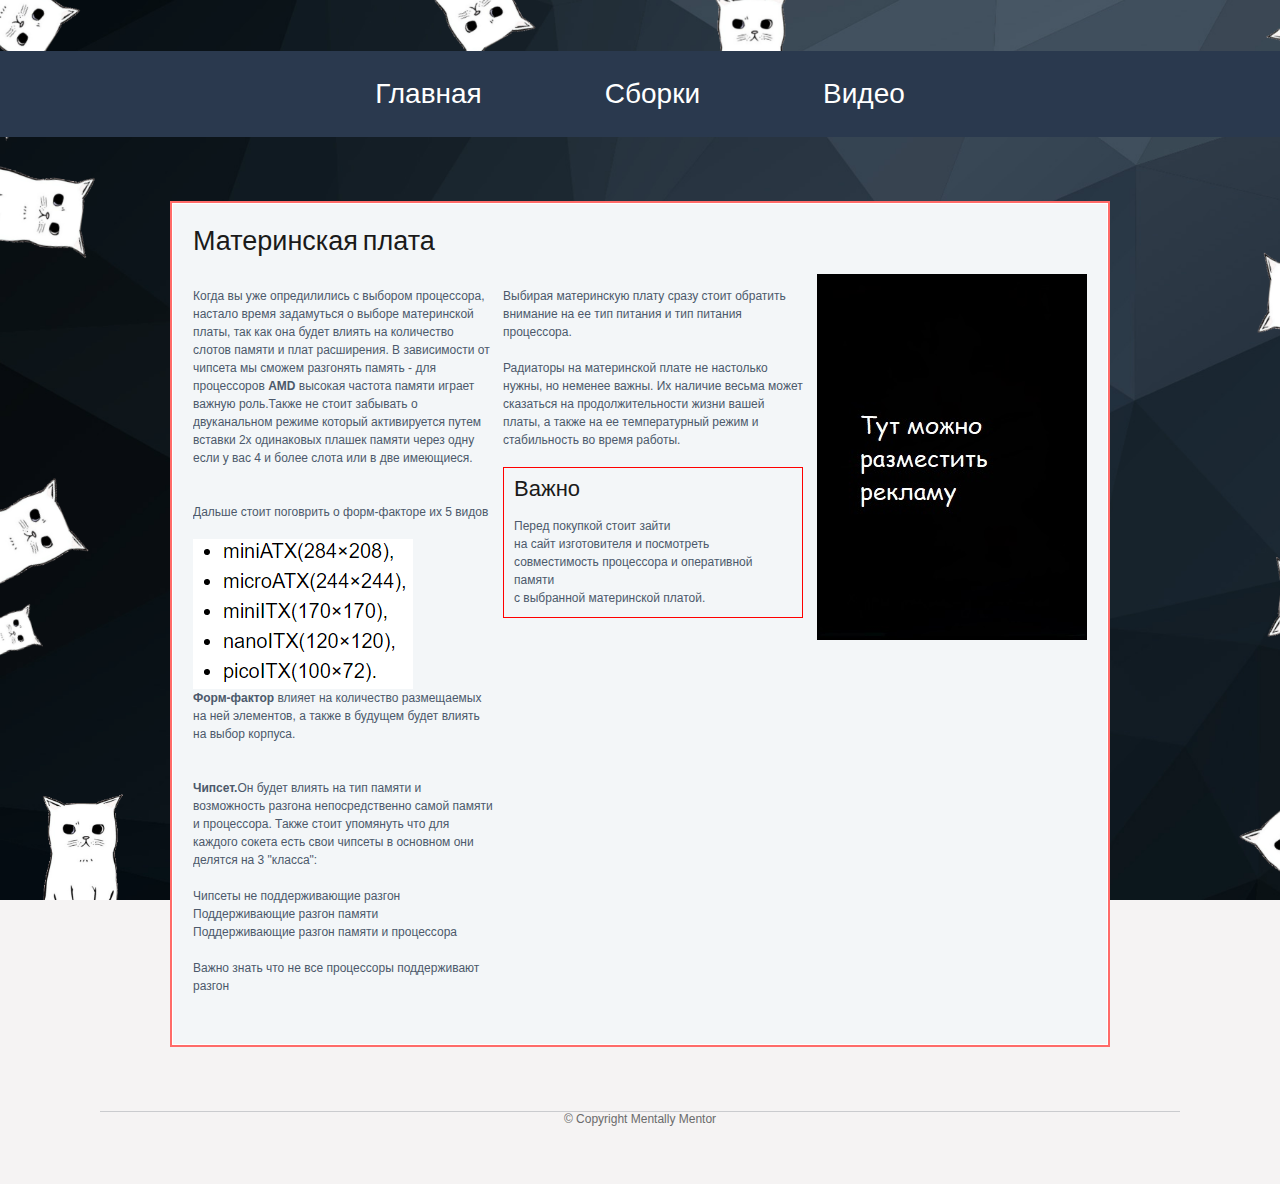
==== board.html @ f08c7e39 "new" ====
<!DOCTYPE html>
<html lang="en">
	<head>
		<meta charset="utf-8">
		<title>Заголовок</title>
		<meta name="format-detection" content="telephone=no" />
		<link rel="icon" href="images/favicon.ico">
		<link rel="shortcut icon" href="images/favicon.ico" />
		<link rel="stylesheet" href="css/form.css">
		<link rel="stylesheet" href="css/style.css">
		<link href='http://fonts.googleapis.com/css?family=Economica:700' rel='stylesheet' type='text/css'>
		<script src="js/jquery.js"></script>
		<script src="js/jquery-migrate-1.1.1.js"></script>
		<script src="js/script.js"></script>
		<script src="js/jquery.ui.totop.js"></script>
		<script src="js/superfish.js"></script>
		<script src="js/TMForm.js"></script>
		<script src="js/jquery.equalheights.js"></script>
		<script src="js/jquery.mobilemenu.js"></script>
		<script src="js/jquery.easing.1.3.js"></script>
		<script>
		$(document).ready(function(){
			$().UItoTop({ easingType: 'easeOutQuart' });
		})
		</script>
		
	</head>
	
	<body id="top">

		<div class="main">
			<header>
				<div class="clear"></div>
				<div class="container_12">
					<div class="grid_12">
						<h1>
							
						</h1>
					</div>
				</div>
			</header>
		</div>
		<div class="menu_block">
			<div class="container_12">
				<div class="grid_12">
					<nav class="horizontal-nav full-width horizontalNav-notprocessed">
						<ul class="sf-menu">
							<li><a href="index.html">Главная</a></li>
							
							<li><a href="index-2.html">Сборки</a></li>
							<li><a href="index-3.html">Видео</a></li>
							
						</ul>
					</nav>
					<div class="clear"></div>
				</div>
				<div class="clear"></div>
			</div>
		</div>
		<div class="main">

			<div class="content"><div class="ic"></div>
				<div class="container_12">
					<div class="grid_12">
						<div class="box">
							<div class="inner maxheight">
								<h3>Материнская плата</h3>
								<div class="map">
									
									<div class="clear"></div>
									<div class="grid_4 alpha">
									
										<address>
											
										</address>
										<p>Когда вы уже опредилились с выбором процессора, настало время задамуться о выборе материнской платы, так как она будет влиять на количество слотов памяти и плат расширения. В зависимости от чипсета мы сможем разгонять память - для процессоров <b>AMD</b> высокая частота памяти играет важную роль.Также не стоит забывать о двуканальном режиме который активируется путем вставки 2x одинаковых плашек памяти через одну если у вас 4 и более слота или в две имеющиеся.</p>
										<br>
										<p>Дальше стоит поговрить о форм-факторе их 5 видов</p>
										<img src="images/form.png" alt="">
										<p><b>Форм-фактор</b> влияет на количество размещаемых на ней элементов, а также в будущем будет влиять на выбор корпуса.</p>
										<br>
										<p><b>Чипсет.</b>Он будет влиять на тип памяти и возможность разгона непосредственно самой памяти и процессора. Также стоит упомянуть что для каждого сокета есть свои чипсеты в основном они делятся на 3 "класса":
										
										<li>Чипсеты не поддерживающие разгон</li>
										<li>Поддерживающие разгон памяти</li>
										<li>Поддерживающие разгон памяти и процессора</li></p><p>Важно знать что не все процессоры поддерживают разгон</p>
										

                                           

										
									</div>
									<div class="grid_4 alpha">
									
										<address>
											
										</address>
										<p>Выбирая материнскую плату сразу стоит обратить внимание на ее тип питания и тип питания процессора.</p>
									<p>Радиаторы на материнской плате не настолько нужны, но неменее важны. Их наличие весьма может сказаться на продолжительности жизни вашей платы, а также на ее температурный режим и стабильность во время работы.</p>
									<div class="check"><h4>Важно</h4>
										<dl>
												<dt><a>Перед покупкой стоит зайти <br>
													на сайт изготовителя и посмотреть<br>
													совместимость процессора и оперативной памяти <br>
													с выбранной материнской платой.<br></a>
												</dt>
											
											</dl>
											</div>
									</div>
									<div class="fright">
										<img src="images/rekl.jpg" alt="">
											
									</div>
									
								</div>
							</div>
						</div>
					</div>
				</div>
			</div>

			<footer>
				<div class="hor bg3"></div>
				<div class="container_12">
					<div class="grid_12">
				
						<div class="copy">
							<p class="link">&copy; Copyright Mentally Mentor</p>
						</div>
					</div>
				</div>
			</footer>
		</div>
	</body>
---- css/form.css ----
/****Form****/

#form {
	padding-top: 2px;
	width: 517px;
}

#form input {
	width: 100%;
	height: 29px;
	float:left;
	background: #f8f8f8;
	box-sizing: border-box;
	-webkit-appearance: none;
	-moz-box-sizing: border-box; /*Firefox 1-3*/
	-webkit-box-sizing: border-box; /* Safari */
	color: #4c596b;
    font: 12px/18px Arial, Helvetica, sans-serif;
	border: 2px solid #cfd5da;
    padding: 5px 12px 6px;
}


#form textarea {
	width: 100%;
	height:237px;
	position: relative;
	resize:none;
	overflow: hidden;
	box-sizing: border-box;
	-webkit-appearance: none;
	-moz-box-sizing: border-box; /*Firefox 1-3*/
	-webkit-box-sizing: border-box; /* Safari */
	float:left;
	margin: 0;
	color: #4c596b;
    font: 12px/18px Arial, Helvetica, sans-serif;
	border: 2px solid #cfd5da;
	background: #f8f8f8;
    padding: 5px 12px 6px;	
}



#form ._placeholder {
	transition: 0.5s ease;
	-o-transition: 0.5s ease;
	-webkit-transition: 0.5s ease;
	color: #4c596b;
    font: 12px/18px Arial, Helvetica, sans-serif;
	border: 2px solid transparent;
    padding: 5px 12px 6px;
	height: 29px !important;
	width: 100% !important;
	box-sizing: border-box;
	-moz-box-sizing: border-box; /*Firefox 1-3*/
	-webkit-box-sizing: border-box; /* Safari */
	position: absolute;
	right: 0;
	top: 0 !important;
	bottom: 0;
	left: 0;
	cursor: text !important;
	display: block;
}

#form ._placeholder.hidden {
	display: none;
}

#form ._placeholder.focused {
	opacity: 0.3;
}


#form .message ._placeholder {
	height: 100% !important;
}
#form label {
	position:relative;
	display: block;
	min-height: 40px;
	float: left;
	width: 169px;
}

#form label+label {
	margin-left: 5px;
}


#form label.message {
	width: 100%;
	position: relative;
	margin-left: 0;
}




#form .error-message, #form .empty-message {
	color: #E02A05;
	font-size: 10px;
	line-height:14px;
	width:auto;
	position: absolute;
	z-index: 999;
	top: 10px;
	opacity: 0;
	right: 5px;
	float:left;
	transition: 0.5s ease;
	-o-transition: 0.5s ease;
	-webkit-transition: 0.5s ease;
}

/*#form .message .error-message, #form .message .empty-message {
	bottom: -16px;
}*/




#form .invalid .error-message, #form .empty .empty-message {
	opacity: 1;
}

.btns {
	text-align: right;
	padding-top: 24px;
	font-size: 0;
	line-height: 0;

}

.btns a.btn {
	margin-top: 0;
	text-align: center;
	margin-left: 5px;

}

.btns a.btn+a.btn {
	
}




.message br {
	height: 0;
	line-height: 0;
}

#form .success-message {
	position: absolute;
	background: #f8f8f8;
	border: 2px solid #cfd5da;
	width: 100%;
	color: #4c4c4c;
    font: 14px/18px Arial, Helvetica, sans-serif;
	display: none;
	opacity: 0;
	height: 116px;
    opacity: 0;
    padding: 46px 10px;
	text-align: center;
	z-index: 999;
	box-sizing: border-box;
	-moz-box-sizing: border-box; /*Firefox 1-3*/
	-webkit-box-sizing: border-box; /* Safari */
	transition: 0.5s ease;
	-o-transition: 0.5s ease;
	-webkit-transition: 0.5s ease;
}

#form.success .success-message {
	display: block;
	opacity: 1;
}

.success_wrapper {
	position: relative;	
}
---- css/style.css ----
@import "reset.css";
@import "grid.css";
@import "font-awesome.css";
@import "superfish.css";
@media screen and (max-width: 480px) {
div. {width: 110px; height:100px;}
}
@media screen and (max-width: 320px) {
div. {width: 98px;}
}
html {
	width: 100%;


}


a[href^="tel:"] {
 color: inherit;
 text-decoration: none;
}

* {
	-webkit-text-size-adjust: none;
}





body {
	position: relative;
	min-width: 10;

    background: url(../images/bg2.png) 0 0 no-repeat #f5f3f3;
	background-size: cover;
	background-attachment: fixed;
    color: #4c596b;
    font: 12px/18px Arial, Helvetica, sans-serif;
}



.ic {
	border:0;
	float:right;
	background:#fff;
	color:#f00;
	width:50%;
	line-height:10px;
	font-size:10px;
	margin:-220% 0 0 0;
	overflow:hidden;
	padding:0
}

p {
    margin-bottom: 18px;
}


	strong {
		font-weight: 700;
	}

address {
	font-style: normal;
}



input {
	border-radius: 0 !important;
	outline: none !important;
}


img {
	max-width: 100%;
}






h1, h2, h3, h4, h5, h6 {
    font-family: 'Economica', sans-serif;;
	color: #1a1a1a;
    font-weight: normal;
}

h3 {
    font-size: 27px;
    line-height: 35px;
    padding-top: 18px;
    margin-bottom: 19px;
}

h4 {
    font-size: 22px;
    line-height: 20px;
    font-weight: bold;
    padding-top: 54px;
    margin-bottom: 26px;
}

h4.head1 {
    padding-top: 51px;
}

.map h4 {
    padding-top: 0;
    margin-bottom: 19px;
    font-weight: normal;
}



ul {
	padding: 0;
	margin: 0;
	list-style: none;
}




ul.list li {
    padding-left: 27px;
    background: url(../images/marker.png) 0 5px no-repeat;
}

ul.list li a {
    text-decoration: underline;
}

ul.list  li+li {
    margin-top: 12px;
}



a {
	text-decoration: none;
	color: inherit;
	outline: none;
	transition: 0.5s ease;
	-o-transition: 0.5s ease;
	-webkit-transition: 0.5s ease;
}

a:hover {
	color: #ff5241;
}

a.btn {
    color: #fff;
    background-color: #c8ced4;
    display: inline-block;
    font: 18px/18px 'Economica', sans-serif;
    padding: 8px 27px 10px;
    margin-top: 21px;
}

a.btn:hover {
    background-color: #FF6B69;
}



.mb0 {
	margin-bottom: 0px !important;
}
.m0 {
	margin: 0 !important;
}
.pad0 {
	padding: 0 !important;
}

.pad1 {
}


.img_inner {
	max-width: 100%;
	-moz-box-sizing: border-box;
	-webkit-box-sizing: border-box;
	-o-box-sizing: border-box;
	box-sizing: border-box;
	margin-bottom: 19px;
	margin-top: 0px;
}

.check{
border: 1px solid red;
    padding: 10px;
}

.fleft {
	float: left;
	width: auto !important;
	margin-right: 20px;
	margin-bottom: 0px;
	margin-top: 0px;
}


.oh {
	overflow: hidden;
}
.fright {
	float: right !important;
}
.upp {
	text-transform: uppercase;
}

.nowrap {
    white-space: nowrap;
}

.alright {
	text-align: right;
}
.center {
	text-align: center;
}
.wrapper, .extra_wrapper {
	overflow: hidden;
}
.clear {
	float: none !important;
	clear: both;
}

.nowrap {
    white-space: nowrap;
}




.main {
    width: 1080px;
    margin: 0 auto;

	
}


header {
	display: block;
    overflow: hidden;
    padding: 28px 0 0;
    position: relative;

}


header h1 {
	position: relative;
    text-align: center;
    z-index: 800;
    margin-bottom: 23px;
}



header h1 a {
	display: inline-block;
	overflow: hidden;
	width: 238px;
    height: 97px;
	font-size: 0;
	line-height: 0;
	text-indent: -999px;
	transition: 0s ease;
	-o-transition: 0s ease;
	-webkit-transition: 0s ease;
}
header h1 a img {
	display: block;
}





.content {
    padding-bottom: 64px;
    padding-top: 64px;
	
}

.page1 .content:after {
    width: 3px;
    background-color: #2a394e;
    left: 50%;
    position: absolute;
    display: block;
    margin-left: -1px;
    top: 0;
    bottom: 36px;
    content: '';
}


.page1  .content {
    position: relative;
    padding-top: 64px;
    padding-bottom: 36px;
}

.p1_box {
    position: relative;
    padding: 1px;
    margin-bottom: 36px;
	
   
}

.p1_box a.bot {
    margin-top: 1px;
    padding: 22px 0 20px 42px;
   
    display: block;
    position: relative;
    background-color: #B0C4DE;
    color: #2a394e;
    font: 27px/27px 'Economica', sans-serif;
}

.p1_box a.bot span {
    display: block;
    position: absolute;
    color: #fff;
    font-size: 18px;
    line-height: 18px;
    right: -1px;
    top: -1px;
    bottom: -1px;
    background-color: #4169E0;
    width: 81px;
    text-align: center;
    padding-top: 18px;
}

.p1_box a.bot:hover {
    background-color: #fff;
}

.p1_box.left {
    margin-right: 23px;
}

.p1_box.right {
    margin-left: 23px;
}

.p1_box.right:after {
    top: 126px;
    left: -12px;
    width: 0px;
height: 0px;
border-style: solid;
border-width: 10px 12px 10px 0;
border-color: transparent #6495ED transparent transparent;
}

.p1_box.right:before {
    left: -39px;
    right: auto;
    top: 132px;
}

.p1_box:after {
    position: absolute;
    width: 0px;
    content: '';
    right: -12px;
    top: 70px;
    height: 0px;
    border-style: solid;
    border-width: 10px 0 10px 12px;
    border-color: transparent transparent transparent #6495ED;

}

.p1_box:before {
    width: 9px;
    height: 9px;
    border-radius: 55px;
    content: '';
    right: -40px;
    z-index: 30;
    position: absolute;
    display: block;
    top: 76px;
    background-color: #6495ED;
}

.type {
    position: absolute;
    display: block;
    width: 52px;
    left: 47px;
    top: -2px;
    z-index: 20;
    height: 39px;
    background: url(../images/photo_icon.png) center 8px no-repeat #fff;
    box-shadow: 0 5px 5px rgba(0,0,0,0.15)
}


.cl2 {
    border-color: #B22222;
    margin-bottom: 38px;
}

.cl2 a.bot {
    border-color: #F08080;
    background-color: #F08080;
}

.cl2 .type {
    background-image: url(../images/penc_icon.png);
}

.gray_block {
    background-color: #f3f6f8;
    line-height: 24px;
    padding: 75px 32px 37px 25px;
}

.col1 {
    color: #ff6260;
}

.col1 a:hover {
    color: #000;
}

.cl2:after {
    top: 42px;
    border-color: transparent transparent transparent #F08080;
}

.cl2:before {
    background-color: #f57f7f;
    top: 48px;
}

.cl2 a.bot span {
    background-color: #2a394e;
}

.cl3 {
   position: relative;
   top: 1px;
   margin-bottom: 38px;
    border-color: #93c052;
}

.cl3 a.bot {
    background-color: #93c052;
    border-color: #93c052;
}

.cl3 a.bot span {
    background-color: #a9cd75;
}

a.bot span strong {
    font-size: 46px;
    position: relative;
    top: -5px;
}

.cl3:before {
    top: 79px !important;
    background-color: #93c052;
}

.cl3.right:after  {
    top: 73px;
    border-color: transparent #93c052 transparent transparent;
}

.cl3 .type {
    background-image: url(../images/video_icon.png);
}

.cl4 {
    border-color: #2a394e;
}

.cl4 a.bot {
    background-color: #f3f6f8;
    border-color: #f3f6f8;
    padding-left: 70px;
    padding-top: 75px;
    margin-top: 0;
    padding-bottom: 59px;
    font-size: 36px;
    line-height: 36px;
}

.cl4 a.bot:hover {
    color: #fff;
    background-color: #2a394e;
    border-color: #2a394e;
}

.cl4 .type {
    background-image: url(../images/heart_icon.png);
}

.cl4:before {
    top: 57px !important;
    background-color: #2a394e;
}

.cl4.right:after {
    top: 52px;
    border-color: transparent #2a394e transparent transparent;
}

.p1_box.pos1.cl1:after {
    top: 42px;
}

.p1_box.pos1.cl1:before {
    top: 47px;
}

.p1_box.pos1.cl3 {
    border-top-width: 3px;
    position: relative;
    top: 2px;
}
.p1_box.pos1.cl3:after {
    top: 57px;
    border-color: transparent transparent transparent #93C052;
}

.p1_box.pos1.cl3:before {
    top: 63px !important;
}

.p1_box.pos1.cl3 .type {
    top: -3px;
}

.cl5 {
    border-bottom-width: 1px;
    position: relative;
    top: 1px;
    border-color: #ffe388;
}

.cl5:before {
    background-color: #ffe388;
    top: 47px !important;
}

.cl5:after {
    top: 41px !important;
    border-color: transparent #ffe388 transparent transparent !important;
}

.cl5 a.bot {
    border-color: #ffe388;
    background-color: #ffe388;
}

.cl5 a.bot span {
    background-color: #ffe9a1;
}

.cl5 .type {
    background-image: url(../images/comment_icon.png);
}

.cl5 blockquote {
    background: url(../images/quotes_bg.png) 8px 40px no-repeat #f3f6f8;
    line-height: 24px;
    font-style: italic;
    padding: 50px 12px 9px 34px;
}

.p1_box.right.cl2 {
    position: relative;
    top: 2px;
}

.p1_box.right.cl2:before {
    top: 59px;
}

.p1_box.right.cl2:after {
    top: 53px;
    border-color: transparent #7AE0ED transparent transparent !important;
}

a.round {
    width: 83px;
    height: 83px;
    border-radius: 500px;
    background-color: #2a394e;
    font-size: 18px;
    line-height: 20px;
    text-align: center;
    display: block;
    color: #fff;
    margin: 1px auto 0;
    position: relative;
    z-index: 30;
    padding-top: 22px;
    -moz-box-sizing: border-box;
    -webkit-box-sizing: border-box;
    -o-box-sizing: border-box;
    box-sizing: border-box;
}

a.round:hover {
    background-color: #FF6765; 
}

.box {
    background-color: #f3f6f8;
    border: 2px solid #ff6b69;

}

.inner {
    padding: 0 20px 31px;
    border: 1px solid #fff;
}

.col2 {
    color: #2a394e;
}

.block1 {
    padding-top: 4px;
}

.block1+.block1 {
    margin-top: 16px;
}

.block1 .col2 {
    padding-top: 7px;
    margin-bottom: 19px;
}

.block1 .count {
    float: left;
    font-size: 29px;
    color: #c8ced4;
    letter-spacing: 3px;
    min-width: 30px;
    font-weight: bold;
    font-family: 'Economica', sans-serif;
}

a.gal {
    display: block;
    background: url(../images/magnify.png) center center no-repeat #ff6260;
}

a.gal img {
    transition: 0.5s ease;
    -o-transition: 0.5s ease;
    -webkit-transition: 0.5s ease;
}

a.gal:hover img {
    opacity: 0.2;
}

.latest {
    overflow: hidden;

    margin-top: -1px;
    margin-left: -20px;
}

.latest a.gal {
    width: 117px;
    float: left;
    margin: 0 0 14px 20px;
}


.box1 {
    overflow: hidden;
    margin-top: 30px;
    background-color: #f3f6f8;
    border: 2px solid #ffe693;

}

.box1 .inner {
    border: 1px solid #fff;
    padding: 0;
}

.box1 blockquote {
    padding-bottom: 22px;
    padding-left: 46px;
    background: url(../images/quotes_bg.png) 21px 29px no-repeat;
    float: left;
    width: 230px;
    padding-top: 42px;

}

.box1 blockquote p {
    margin-bottom: 21px;
    font-style: italic;
}

.box1 blockquote+blockquote {
    margin-left: 40px;
}

.box1 blockquote span {
    margin-bottom: 3px;
    display: block;
    color: #2a394e;
    font: 18px/24px 'Economica', sans-serif;
}

.gallery {
    overflow: hidden;
    margin-top: -2px;
    margin-left: -4px;
}

.gallery a.gal {
    margin-left: 4px;
    margin-bottom: 4px;
    float: left;
}

.bx1 .inner {
    padding-bottom: 23px;
}

.video {
    padding-top: 18px;
    width: 100%;
    display: block;
}

.video iframe {
    height: 228px;
    width: 100%;
}

.video_block {
    margin-top: -3px;
}

.video_block +.video_block  {
    margin-top: 48px;
}

.video_block .title {
    margin-bottom: 14px;
    font-size: 18px;
    color: #2a394e;

}

.block2 {
    margin-top: -6px;
    overflow: hidden;
}

.block2+.block2 {
    margin-top: 40px;
}

.block2+.block2 +.block2 {
    margin-top: 42px;
}

.block2 time {
    display: block;
    float: left;
    width: 37px;
    margin-top: 4px;
    text-align: center;
    margin-right: 20px;
    font: bold 18px/20px 'Economica', sans-serif;

}

.block2  p {
    padding-bottom: 1px;
}

.block2 time span {
    display: block;
    margin-bottom: 6px;
    color: #fff;
    font-size: 24px;
    line-height: 40px;
    height: 40px;
    background-color: #c8ced4;
}


.map {
    overflow: hidden;
    position: relative;
    margin-top: -2px;
}

 

.map figure {
    position: relative;
	display: block;
	width: 100%;
    border: 2px solid #ffe388;
    margin-bottom: 33px;
	-moz-box-sizing: border-box;
	-webkit-box-sizing: border-box;
	-o-box-sizing: border-box;
	box-sizing: border-box;
}


.map figure iframe {
	width: 100%;
	height: 258px;
	max-width: 100%;
}
.map address {
    margin-bottom: 15px;
    margin-top: -2px;
	display: block;
}

.map .fright {
}

.map address dt {
    margin-bottom: 18px;
}

 address dd span {
	min-width: 70px;
	display: inline-block;
	text-align: left;
}

.map address dd span.col1 {
	min-width: 0;
}

 address dd strong {
    font-weight: normal;
 }

.map a {

}


a.link-1 {
    color: #4cb6c5;
    text-decoration: underline;
}

a.link-1:hover {
    color: #ed2c67;
}

footer {
	display: block;
    position: relative;
    z-index: 10;
    line-height: 14px;
    padding-bottom: 40px;
    color: #6b6b6b;

    text-align: center;
    border-top: 1px solid #cacbce;

}

.socials  {
    padding-top: 38px;
    font-size: 0;
    line-height: 0;
    padding-bottom: 17px;
}

.socials a {
    display: inline-block;
    width: 41px;
    height: 41px;
    position: relative;
    background-color: #92ce0a;
    background: url(../images/socials.png) 0 0 no-repeat;
}

.socials a:hover {
    opacity: 0.5;
}

.socials a+a {
    margin-left: 4px;
    background-position: -45px 0;
}

.socials a+a+a {
    background-position: right 0;
}
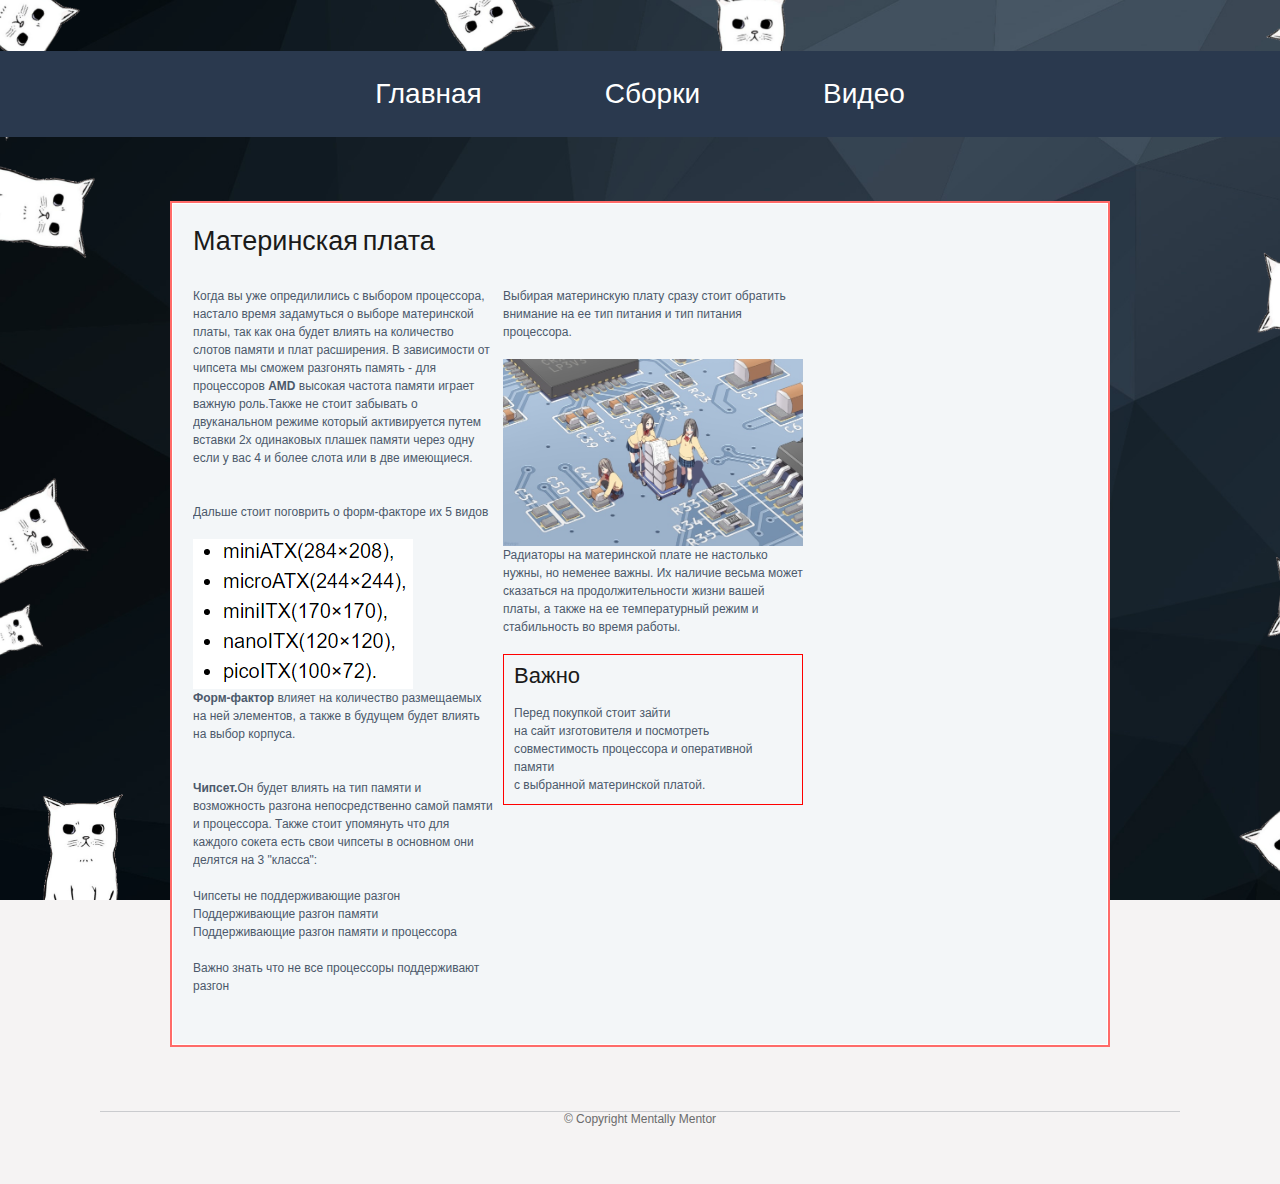
==== commit 308f0e09: "korpux" ====
--- a/board.html
+++ b/board.html
@@ -95,8 +95,11 @@
 										<address>
 											
 										</address>
+										
 										<p>Выбирая материнскую плату сразу стоит обратить внимание на ее тип питания и тип питания процессора.</p>
+									<img src="images/mb.jpg">
 									<p>Радиаторы на материнской плате не настолько нужны, но неменее важны. Их наличие весьма может сказаться на продолжительности жизни вашей платы, а также на ее температурный режим и стабильность во время работы.</p>
+									
 									<div class="check"><h4>Важно</h4>
 										<dl>
 												<dt><a>Перед покупкой стоит зайти <br>
@@ -109,7 +112,7 @@
 											</div>
 									</div>
 									<div class="fright">
-										<img src="images/rekl.jpg" alt="">
+										
 											
 									</div>
 									
